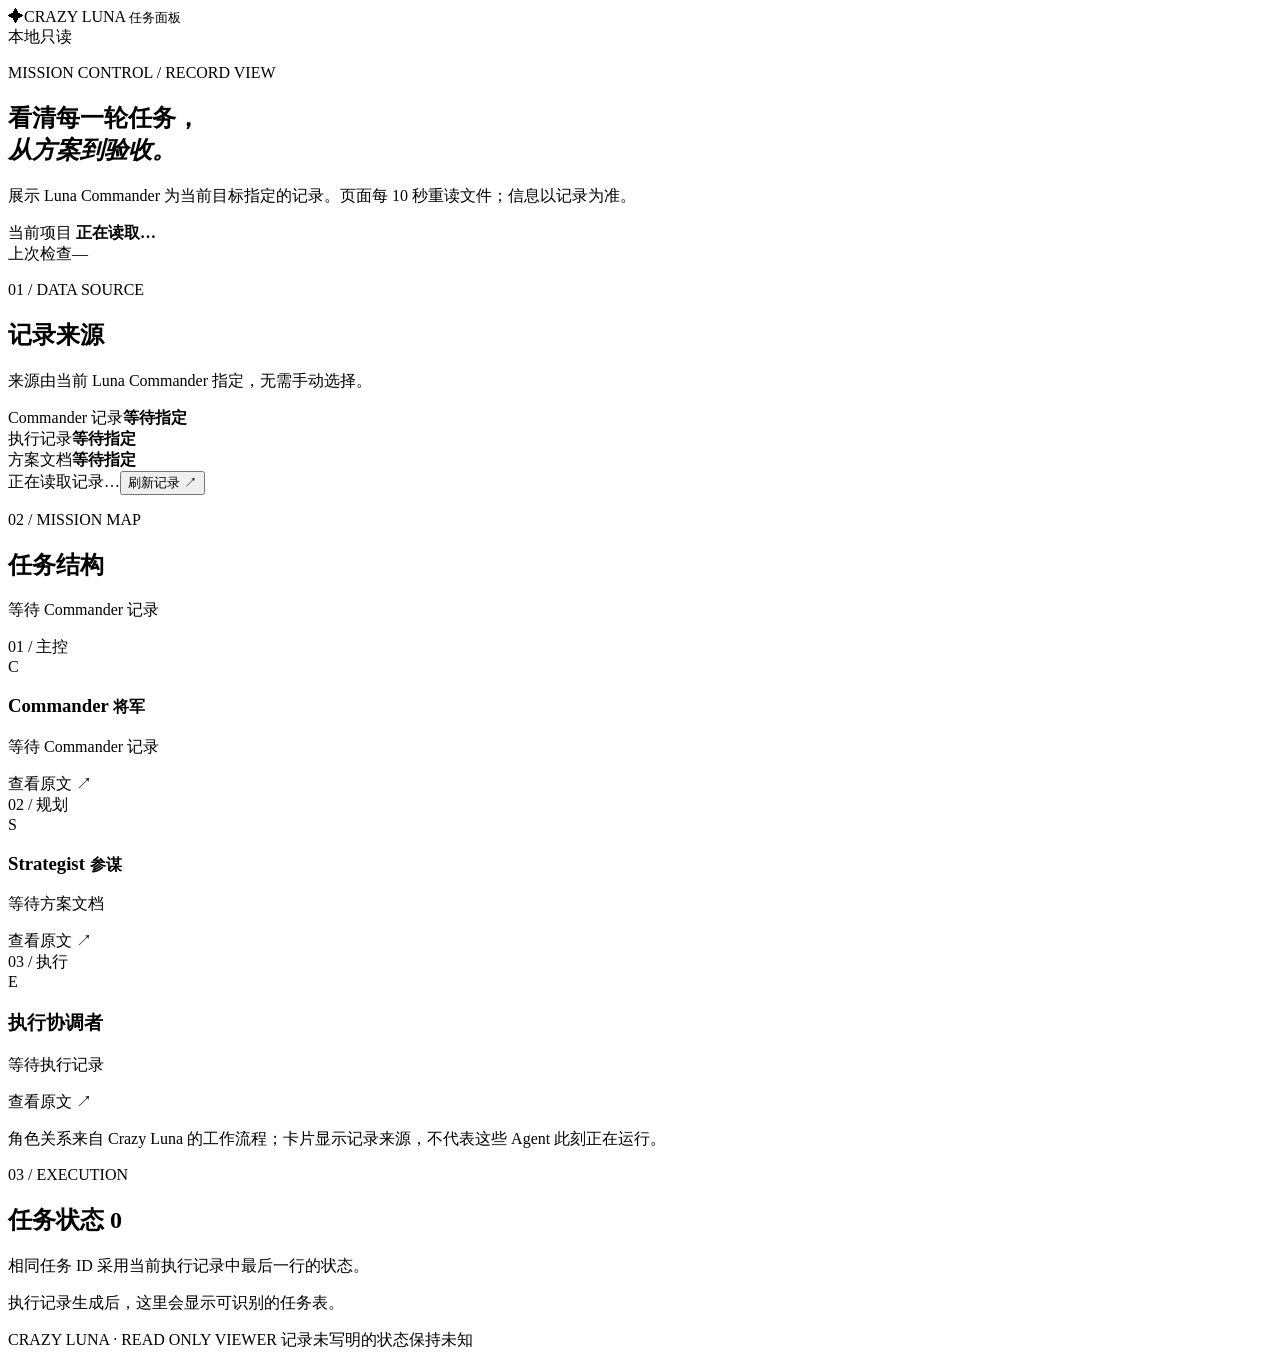
==== skills/luna-commander/dashboard/index.html @ 259c27be "feat: add Luna Commander task dashboard" ====
<!doctype html>
<html lang="zh-CN">
<head>
  <meta charset="utf-8">
  <meta name="viewport" content="width=device-width, initial-scale=1">
  <title>Crazy Luna · 任务面板</title>
  <link rel="stylesheet" href="/style.css">
  <script src="/app.js" defer></script>
</head>
<body>
  <div class="shell">
    <header class="topbar">
      <div class="brand"><span class="brand-mark">✦</span><span>CRAZY LUNA <small>任务面板</small></span></div>
      <div class="read-only"><span class="pulse"></span> 本地只读</div>
    </header>

    <main>
      <section class="intro">
        <div>
          <p class="eyebrow">MISSION CONTROL / RECORD VIEW</p>
          <h1>看清每一轮任务，<br><em>从方案到验收。</em></h1>
          <p class="subtitle">展示 Luna Commander 为当前目标指定的记录。页面每 10 秒重读文件；信息以记录为准。</p>
        </div>
        <div class="project-card">
          <span class="card-label">当前项目</span>
          <strong id="projectName">正在读取…</strong>
          <span id="projectPath" class="path"></span>
          <div class="project-foot"><span>上次检查</span><time id="checkedAt">—</time></div>
        </div>
      </section>

      <section class="source-panel" aria-labelledby="sourcesTitle">
        <div class="section-heading">
          <div><p class="eyebrow">01 / DATA SOURCE</p><h2 id="sourcesTitle">记录来源</h2></div>
          <p>来源由当前 Luna Commander 指定，无需手动选择。</p>
        </div>
        <div class="source-list">
          <div><span>Commander 记录</span><strong id="commanderSource">等待指定</strong></div>
          <div><span>执行记录</span><strong id="executionSource">等待指定</strong></div>
          <div><span>方案文档</span><strong id="planSource">等待指定</strong></div>
        </div>
        <div class="source-bottom"><span id="sourceHint">正在读取记录…</span><button id="refresh" type="button">刷新记录 <span aria-hidden="true">↗</span></button></div>
      </section>

      <section class="mission" aria-labelledby="missionTitle">
        <div class="section-heading">
          <div><p class="eyebrow">02 / MISSION MAP</p><h2 id="missionTitle">任务结构</h2></div>
          <p id="goalId">等待 Commander 记录</p>
        </div>
        <div class="role-map">
          <article class="role-card commander-card"><span class="role-number">01 / 主控</span><div class="role-icon">C</div><h3>Commander <small>将军</small></h3><p id="commanderTitle">等待 Commander 记录</p><a id="commanderLink" class="record-link hidden" target="_blank" rel="noopener">查看原文 ↗</a></article>
          <div class="map-connector" aria-hidden="true"><span></span></div>
          <article class="role-card strategist-card"><span class="role-number">02 / 规划</span><div class="role-icon">S</div><h3>Strategist <small>参谋</small></h3><p id="planTitle">等待方案文档</p><a id="planLink" class="record-link hidden" target="_blank" rel="noopener">查看原文 ↗</a></article>
          <div class="map-connector" aria-hidden="true"><span></span></div>
          <article class="role-card coordinator-card"><span class="role-number">03 / 执行</span><div class="role-icon">E</div><h3>执行协调者</h3><p id="executionTitle">等待执行记录</p><a id="executionLink" class="record-link hidden" target="_blank" rel="noopener">查看原文 ↗</a></article>
        </div>
        <p class="map-note">角色关系来自 Crazy Luna 的工作流程；卡片显示记录来源，不代表这些 Agent 此刻正在运行。</p>
      </section>

      <section class="tasks" aria-labelledby="tasksTitle">
        <div class="section-heading">
          <div><p class="eyebrow">03 / EXECUTION</p><h2 id="tasksTitle">任务状态 <span id="taskCount" class="count">0</span></h2></div>
          <p>相同任务 ID 采用当前执行记录中最后一行的状态。</p>
        </div>
        <div id="stats" class="stats"></div>
        <div id="taskList" class="task-list"><p class="empty">执行记录生成后，这里会显示可识别的任务表。</p></div>
      </section>
      <p id="error" class="error hidden" role="alert"></p>
    </main>
    <footer>CRAZY LUNA · READ ONLY VIEWER <span>记录未写明的状态保持未知</span></footer>
  </div>
</body>
</html>
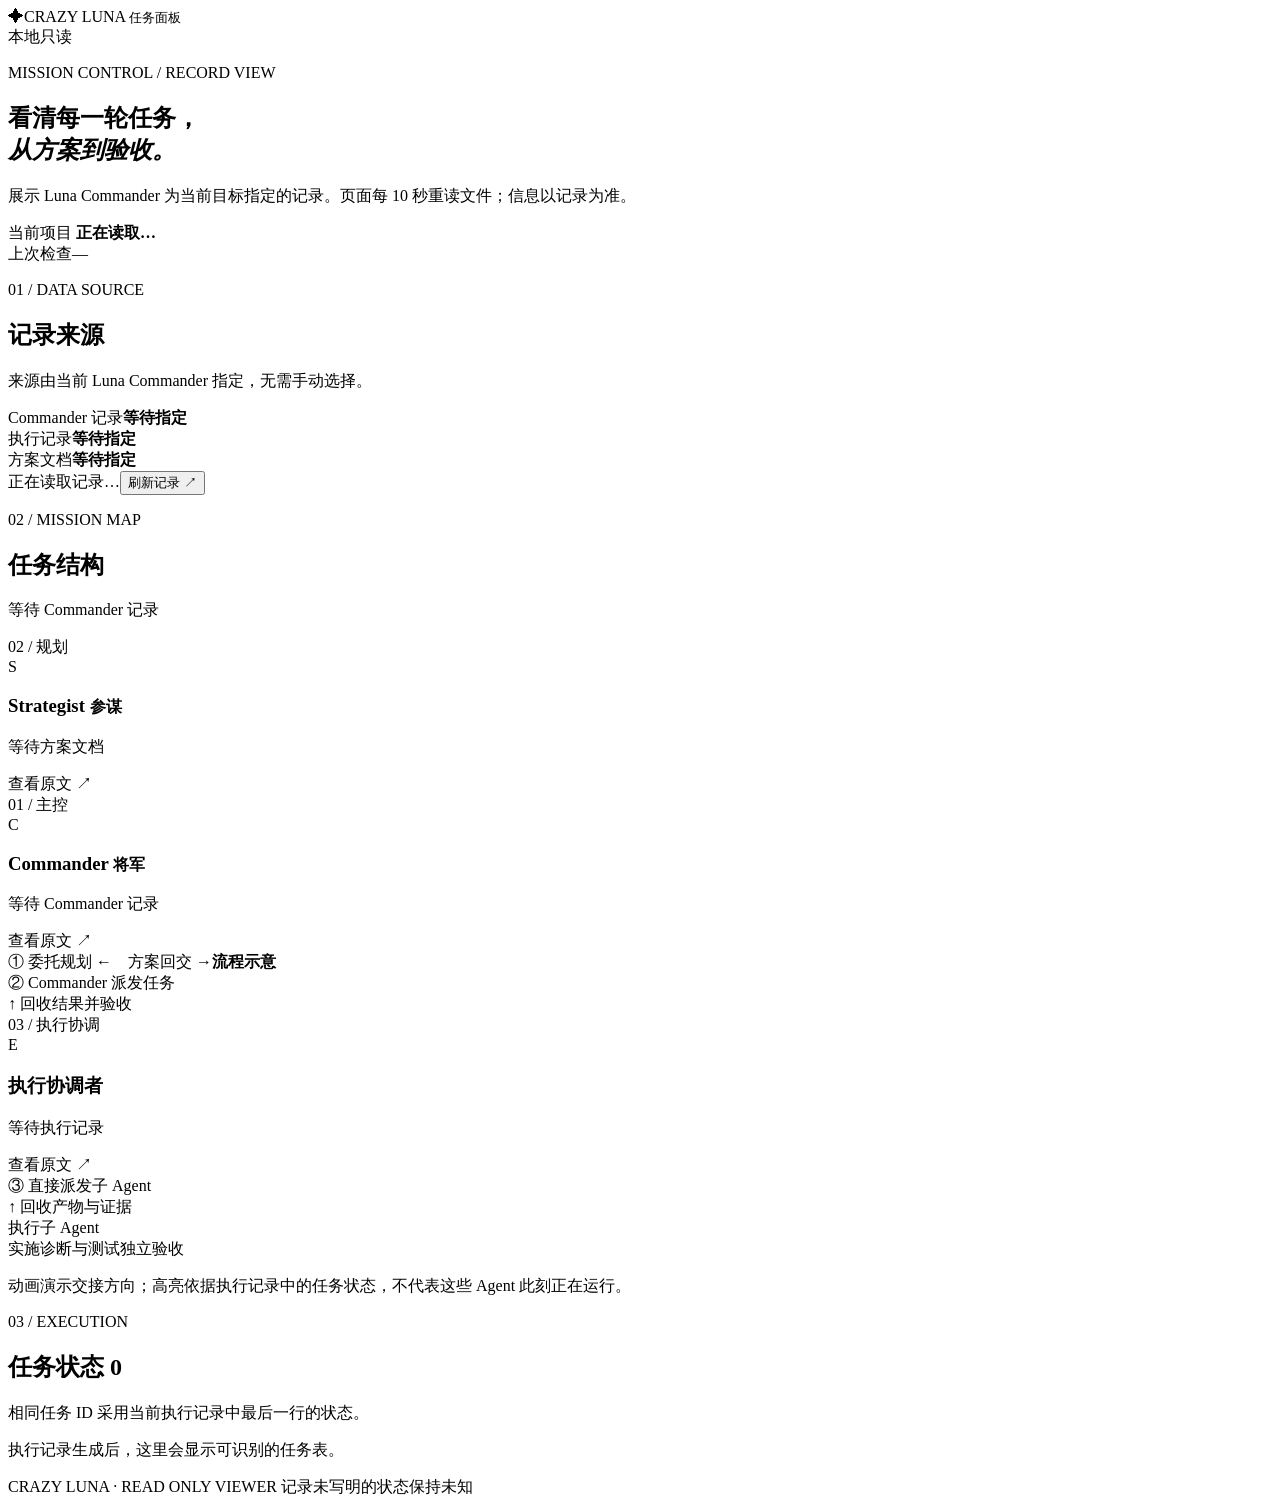
==== commit ac4feaee: "feat: visualize Luna task handoff flow" ====
--- a/skills/luna-commander/dashboard/index.html
+++ b/skills/luna-commander/dashboard/index.html
@@ -47,14 +47,25 @@
           <div><p class="eyebrow">02 / MISSION MAP</p><h2 id="missionTitle">任务结构</h2></div>
           <p id="goalId">等待 Commander 记录</p>
         </div>
-        <div class="role-map">
-          <article class="role-card commander-card"><span class="role-number">01 / 主控</span><div class="role-icon">C</div><h3>Commander <small>将军</small></h3><p id="commanderTitle">等待 Commander 记录</p><a id="commanderLink" class="record-link hidden" target="_blank" rel="noopener">查看原文 ↗</a></article>
-          <div class="map-connector" aria-hidden="true"><span></span></div>
-          <article class="role-card strategist-card"><span class="role-number">02 / 规划</span><div class="role-icon">S</div><h3>Strategist <small>参谋</small></h3><p id="planTitle">等待方案文档</p><a id="planLink" class="record-link hidden" target="_blank" rel="noopener">查看原文 ↗</a></article>
-          <div class="map-connector" aria-hidden="true"><span></span></div>
-          <article class="role-card coordinator-card"><span class="role-number">03 / 执行</span><div class="role-icon">E</div><h3>执行协调者</h3><p id="executionTitle">等待执行记录</p><a id="executionLink" class="record-link hidden" target="_blank" rel="noopener">查看原文 ↗</a></article>
+        <div class="role-map" id="roleMap" data-phase="idle">
+          <div class="role-map-top">
+            <article class="role-card strategist-card"><span class="role-number">02 / 规划</span><div class="role-icon">S</div><h3>Strategist <small>参谋</small></h3><p id="planTitle">等待方案文档</p><a id="planLink" class="record-link hidden" target="_blank" rel="noopener">查看原文 ↗</a></article>
+            <div class="flow-link horizontal" aria-label="Commander 委托 Strategist 规划，Strategist 将方案交回 Commander"><span class="flow-track plan-out"></span><span class="flow-track plan-back"></span></div>
+            <article class="role-card commander-card"><span class="role-number">01 / 主控</span><div class="role-icon">C</div><h3>Commander <small>将军</small></h3><p id="commanderTitle">等待 Commander 记录</p><a id="commanderLink" class="record-link hidden" target="_blank" rel="noopener">查看原文 ↗</a></article>
+          </div>
+          <div class="flow-step"><span>① 委托规划 ←　方案回交 →</span><strong id="flowStatus">流程示意</strong></div>
+          <div class="role-map-stage">
+            <div class="flow-caption">② Commander 派发任务<br>↑ 回收结果并验收</div>
+            <div class="flow-link vertical" aria-label="Commander 派发执行任务，执行协调者向 Commander 回报结果"><span class="flow-track exec-out"></span><span class="flow-track exec-back"></span></div>
+            <article class="role-card coordinator-card"><span class="role-number">03 / 执行协调</span><div class="role-icon">E</div><h3>执行协调者</h3><p id="executionTitle">等待执行记录</p><a id="executionLink" class="record-link hidden" target="_blank" rel="noopener">查看原文 ↗</a></article>
+          </div>
+          <div class="role-map-stage">
+            <div class="flow-caption">③ 直接派发子 Agent<br>↑ 回收产物与证据</div>
+            <div class="flow-link vertical" aria-label="执行协调者派发子 Agent，并回收产物与证据"><span class="flow-track sub-out"></span><span class="flow-track sub-back"></span></div>
+            <div class="subagents" aria-label="执行协调者直接派发的子 Agent 类型"><span class="subagents-label">执行子 Agent</span><div><span>实施</span><span>诊断与测试</span><span>独立验收</span></div></div>
+          </div>
         </div>
-        <p class="map-note">角色关系来自 Crazy Luna 的工作流程；卡片显示记录来源，不代表这些 Agent 此刻正在运行。</p>
+        <p class="map-note">动画演示交接方向；高亮依据执行记录中的任务状态，不代表这些 Agent 此刻正在运行。</p>
       </section>
 
       <section class="tasks" aria-labelledby="tasksTitle">
